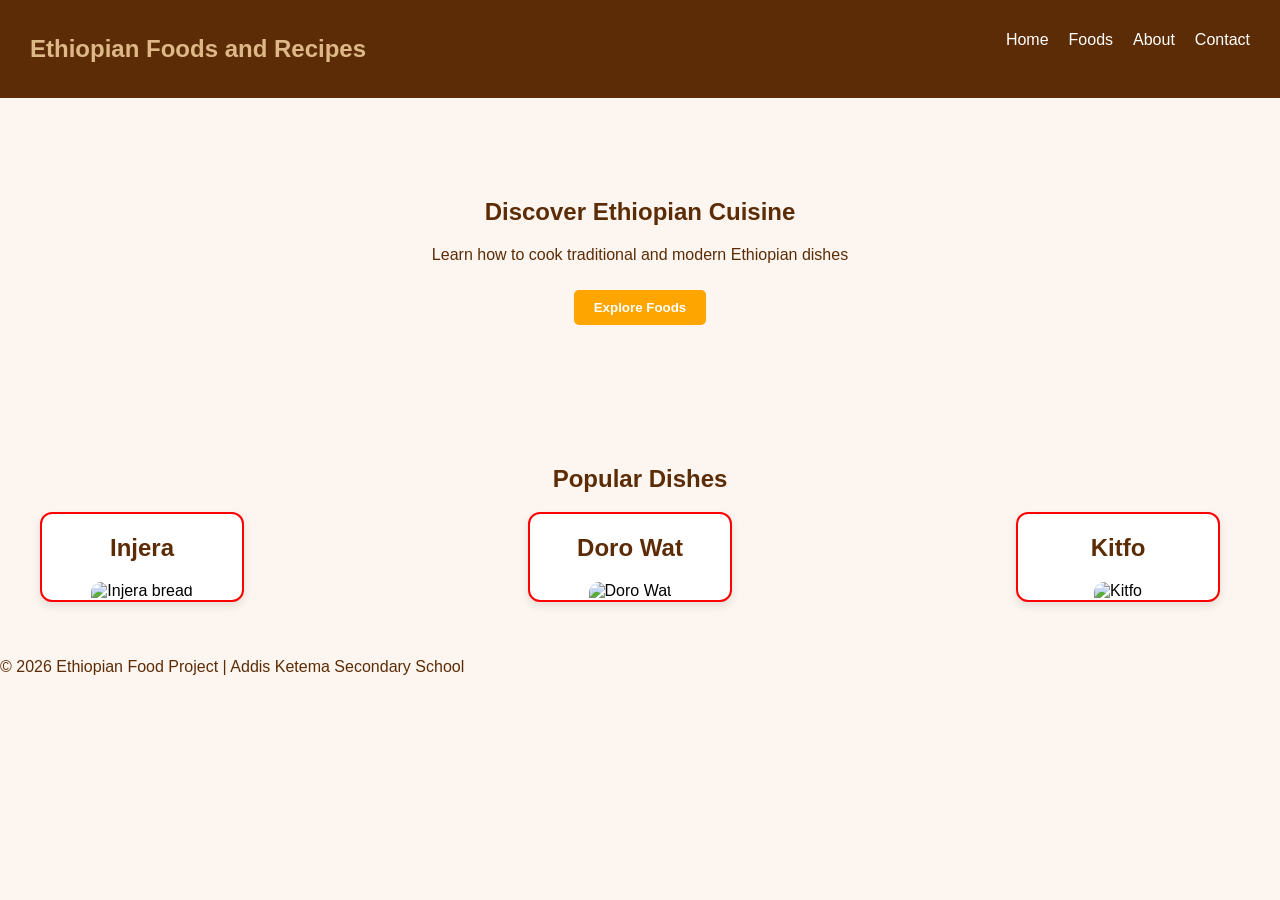
==== index.html @ cdfda3a1 "Add files via upload" ====
<!DOCTYPE html>
<html lang="en">
<head>
  <meta charset="UTF-8">
  <title>Ethiopian Food & Recipes</title>
  <link rel="stylesheet" href="style.css">
</head>
<body>

  <!-- Navbar -->
  <nav>
    <h1>Ethiopian Foods and Recipes</h1>
    <ul>
    <li><a href="./index.html">Home</a></li>
    <li><a href="./foods.html">Foods</a></li>
    <li><a href="./about.html">About</a></li>
    <li><a href="./contact.html">Contact</a></li>
    </ul>
</nav>

  <!-- Hero Section -->
  <section class="hero">
    <h2>Discover Ethiopian Cuisine</h2>
    <p>Learn how to cook traditional and modern Ethiopian dishes</p>
    <button onclick="explore()">Explore Foods</button>
  </section>

  <!-- Featured Foods -->
  <section class="foods">
    <h2>Popular Dishes</h2>

    <div  class="card-container">

      <div class="card">
            <h2>Injera</h2>
            <img src="../image/injera.jpg" alt="Injera bread">
        </div><br><br>

     <div class="card">
            <h2>Doro Wat</h2>
            <img src="../image/Doro wat.jpg" alt="Doro Wat">
        </div><br><br>

      <div class="card">
            <h2>Kitfo</h2>
            <img src="../image/kitfo.jpg" alt="Kitfo">
        </div>

    </div>
  </section>

  <!-- Footer -->
  <footer>
    <p>© 2026 Ethiopian Food Project | Addis Ketema Secondary School</p>
  </footer>

 <script src="../script.js"></script>
</body>
</html>
---- style.css ----
body {
  margin: 0;
  font-family: Arial, sans-serif;
  background: #fdf6f0;
}

/* Navbar */
nav {
  display: flex;
  justify-content: space-between;
  background: #5c2c06;
  color: white;
  padding: 15px 30px;
}

nav ul {
  list-style: none;
  display: flex;
  gap: 20px;
}

nav a {
  color: white;
  text-decoration: none;
}

/* Hero */
.hero {
  text-align: center;
  padding: 80px 20px;
  background: url('https://source.unsplash.com/1200x400/?ethiopian-food') no-repeat center/cover;
  color: white;
}

.hero button {
  padding: 10px 20px;
  border: none;
  background: orange;
  cursor: pointer;
}

/* Foods */
.foods {
  padding: 40px;
  text-align: center;
}

.card-container {
  display: grid;
  grid-template-columns: repeat(auto-fit, minmax(200px, 1fr));
  gap: 20px;
}

.card {
  background: white;
  border-radius: 10px;
  width: 200px;
  box-shadow: 0 4px 8px rgba(0,0,0,0.2);
}

.card img {
  width: 100%;
  border-radius: 10px 10px 0 0;
}

#recipe-box {
  margin-top: 30px;
  padding: 20px;
  background: white;
  border-radius: 10px;
  max-width: 600px;
  margin-left: auto;
  margin-right: auto;
  box-shadow: 0 4px 8px rgba(0,0,0,0.2);
}

.about {
  padding: 40px;
  text-align: center;
}

.team {
  list-style: none;
  padding: 0;
}

.team li {
  background: white;
  margin: 10px auto;
  padding: 10px;
  max-width: 300px;
  border-radius: 8px;
  box-shadow: 0 2px 6px rgba(0,0,0,0.2);
  color: #5c2c06;
}

.card {
  transition: 0.3s;
}

.card:hover {
  transform: scale(1.05);
}

button {
  border-radius: 20px;
  font-weight: bold;
}

h1{
   font-family: 'Segoe UI', sans-serif; color:burlywood ;
}

h2, h3 {
  font-family: 'Segoe UI', sans-serif; color:#5c2c06 ;
}

p {
  color: #5c2c06;
}

.card {
  border: 2px solid red;
}

.food-container {
    display: flex;
    flex-wrap: wrap;
    gap: 20px;
    content: center;
}

.food-item {
    width: 350px;
    text-align: center;
}

.food-item img {
    width: 100%;
    border-radius: 10px;
    margin: 0 auto;
    height: 250px;
    object-fit: cover;
    display: flex;
    flex-direction: column;
    align-items: center;
}

.food-container {
    display: grid;
    grid-template-columns: repeat(3, 1fr);
    gap: 25px;
    padding: 20px;
}

.card {
    background: white;
    border-radius: 12px;
    overflow: hidden;
    box-shadow: 0 4px 10px rgba(0,0,0,0.1);
}

.card img {
    width: 100%;
    height: 200px;
    object-fit: cover; /* THIS fixes image shape */
}

.card-content {
    padding: 15px;
    text-align: center;
}

button {
    margin-top: 10px;
    padding: 8px 12px;
    border: none;
    background: #e67e22;
    color: white;
    border-radius: 5px;
}

.recipe {
    margin-top: 10px;
    font-size: 14px;
    color: #555;
}
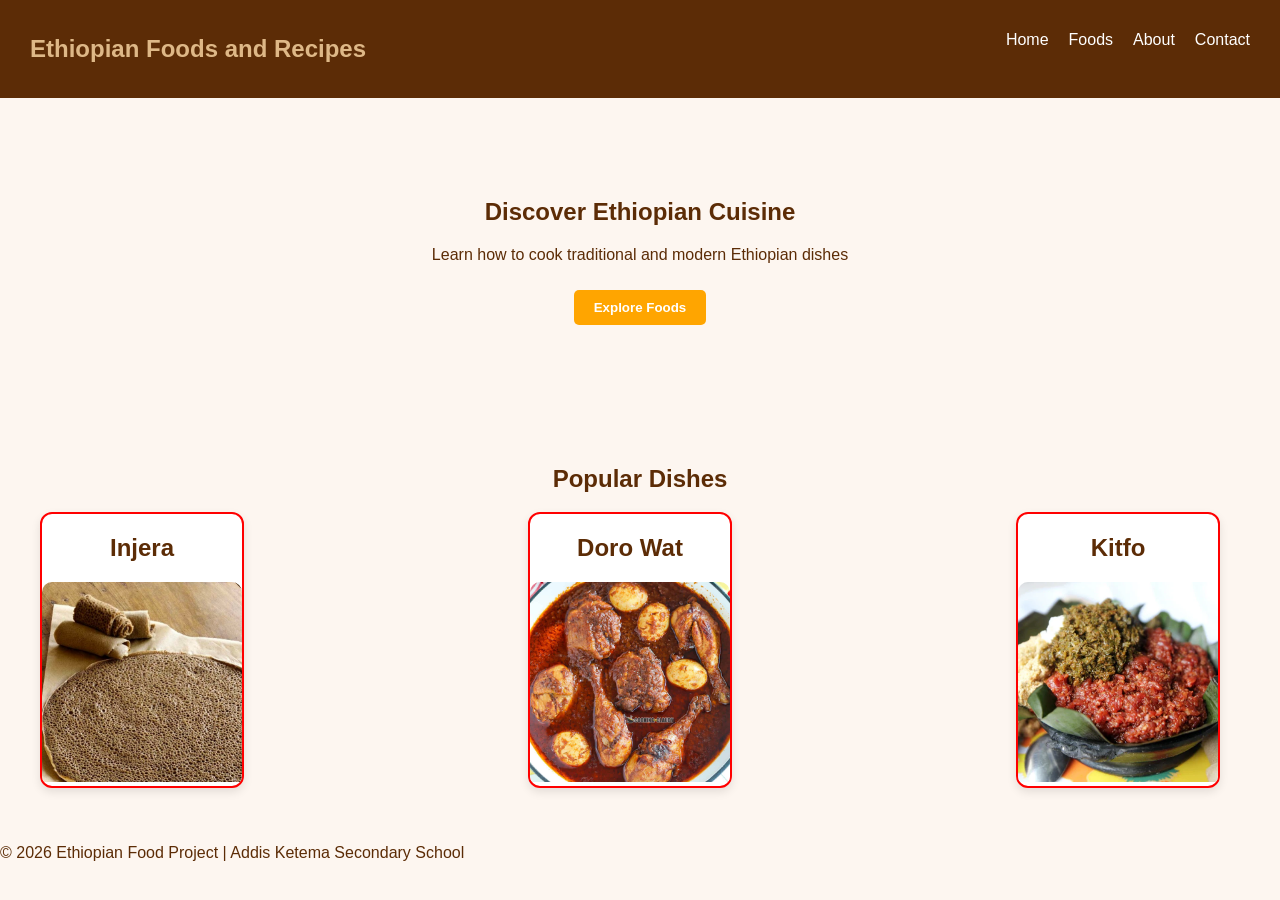
==== commit 75b683a3: "index.html" ====
--- a/index.html
+++ b/index.html
@@ -33,17 +33,17 @@
 
       <div class="card">
             <h2>Injera</h2>
-            <img src="../image/injera.jpg" alt="Injera bread">
+            <img src="image/injera.jpg" alt="Injera bread">
         </div><br><br>
 
      <div class="card">
             <h2>Doro Wat</h2>
-            <img src="../image/Doro wat.jpg" alt="Doro Wat">
+            <img src="image/Doro wat.jpg" alt="Doro Wat">
         </div><br><br>
 
       <div class="card">
             <h2>Kitfo</h2>
-            <img src="../image/kitfo.jpg" alt="Kitfo">
+            <img src="image/kitfo.jpg" alt="Kitfo">
         </div>
 
     </div>
@@ -56,4 +56,4 @@
 
  <script src="../script.js"></script>
 </body>
-</html>+</html>
